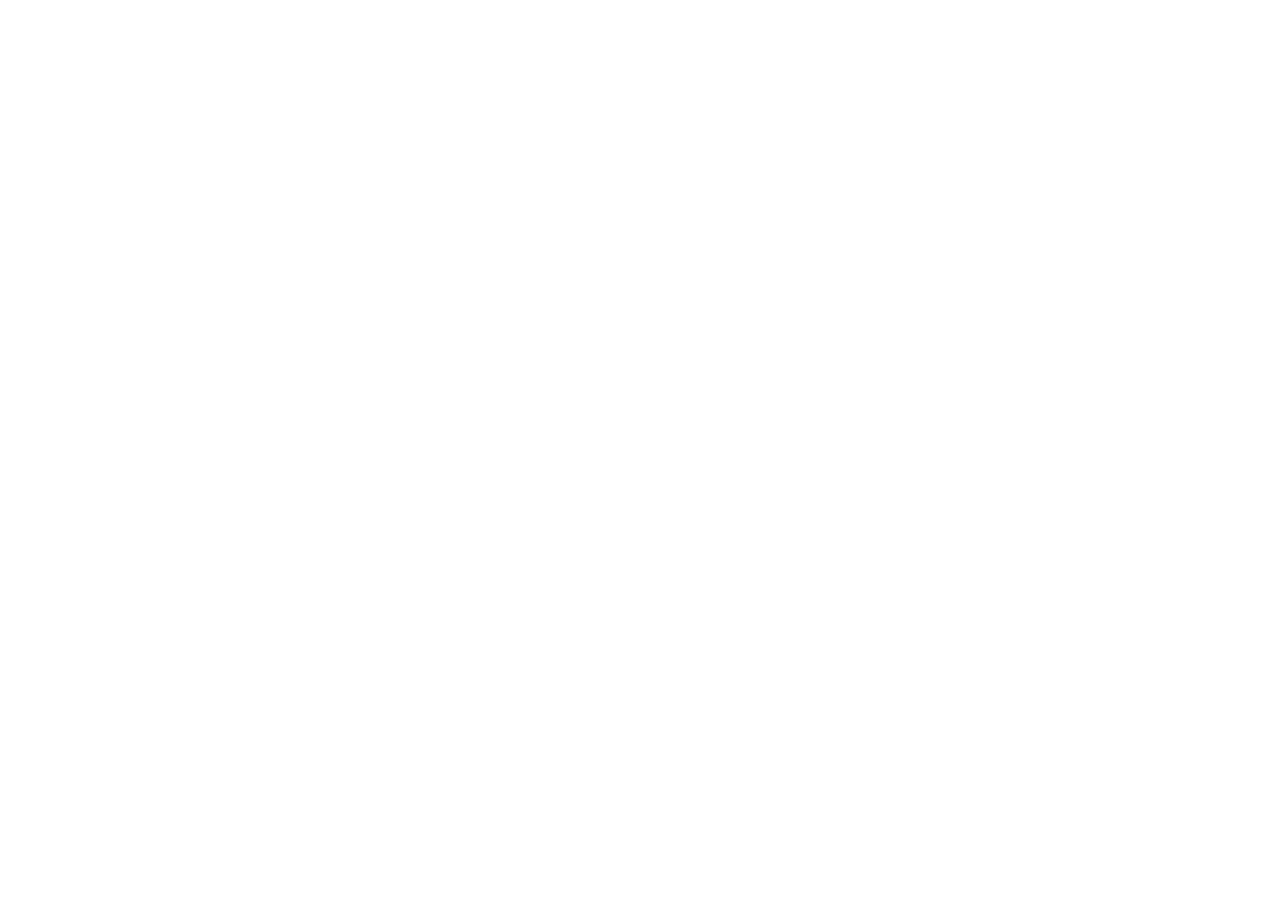
==== Assignments/Resume/index.html @ 6f41586a "Add index.html in Resume in Assignments" ====
<!DOCTYPE html>
<html lang="en">

<head>
    <meta charset="UTF-8">
    <meta http-equiv="X-UA-Compatible" content="IE=edge">
    <meta name="viewport" content="width=device-width, initial-scale=1.0">
    <title>Document</title>
</head>

<body>

</body>

</html>
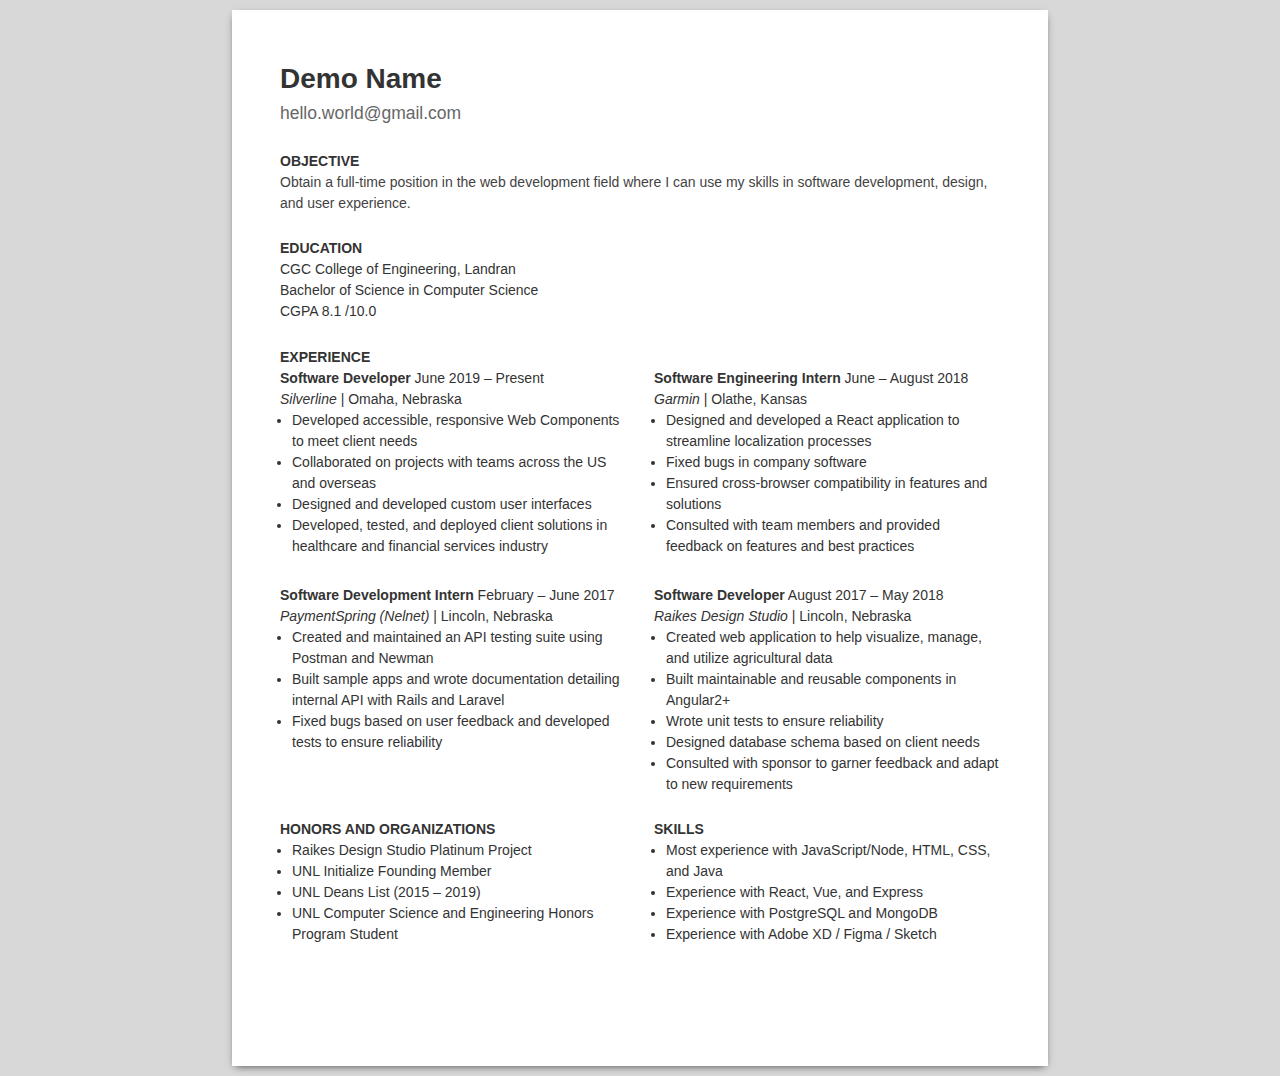
==== commit efb5a4e4: "Completed Resume Assignment" ====
--- a/Assignments/Resume/index.html
+++ b/Assignments/Resume/index.html
@@ -6,10 +6,166 @@
     <meta http-equiv="X-UA-Compatible" content="IE=edge">
     <meta name="viewport" content="width=device-width, initial-scale=1.0">
     <title>Document</title>
+    <link rel="stylesheet" href="styles.css">
 </head>
 
 <body>
-
+    <main>
+        <header>
+            <h1>Demo Name</h1>
+            <div class="contact-info">
+                <span>hello.world@gmail.com</span>
+            </div>
+            <div class="contact-info"></div>
+        </header>
+        <section class="content-section">
+            <h1>Objective</h1>
+            <p>
+                Obtain a full-time position in the web development field where I can
+                use my skills in software development, design, and user experience.
+            </p>
+        </section>
+        <section class="content-section">
+            <h1>Education</h1>
+            <div>CGC College of Engineering, Landran</div>
+            <div>Bachelor of Science in Computer Science</div>
+            <div>CGPA 8.1 /10.0 </div>
+        </section>
+        <section class="content-section">
+            <h1>Experience</h1>
+            <div class="multicolumn">
+                <div class="experience-container">
+                    <h2>
+                        <span class="heavy-text">Software Developer</span> June 2019 –
+                        Present
+                    </h2>
+                    <div>
+                        <span class="italic-text">Silverline</span> | Omaha, Nebraska
+                    </div>
+                    <ul>
+                        <li>
+                            Developed accessible, responsive Web Components to meet client
+                            needs
+                        </li>
+                        <li>
+                            Collaborated on projects with teams across the US and overseas
+                        </li>
+                        <li>
+                            Designed and developed custom user interfaces
+                        </li>
+                        <li>
+                            Developed, tested, and deployed client solutions in healthcare
+                            and financial services industry
+                        </li>
+                    </ul>
+                </div>
+                <div class="experience-container">
+                    <h2>
+                        <span class="heavy-text">Software Engineering Intern</span> June –
+                        August 2018
+                    </h2>
+                    <div><span class="italic-text">Garmin</span> | Olathe, Kansas</div>
+                    <ul>
+                        <li>
+                            Designed and developed a React application to streamline
+                            localization processes
+                        </li>
+                        <li>
+                            Fixed bugs in company software
+                        </li>
+                        <li>
+                            Ensured cross-browser compatibility in features and solutions
+                        </li>
+                        <li>
+                            Consulted with team members and provided feedback on features
+                            and best practices
+                        </li>
+                    </ul>
+                </div>
+                <div class="experience-container">
+                    <h2>
+                        <span class="heavy-text">Software Development Intern</span>
+                        February – June 2017
+                    </h2>
+                    <div>
+                        <span class="italic-text">PaymentSpring (Nelnet)</span> | Lincoln,
+                        Nebraska
+                    </div>
+                    <ul>
+                        <li>
+                            Created and maintained an API testing suite using Postman and
+                            Newman
+                        </li>
+                        <li>
+                            Built sample apps and wrote documentation detailing internal API
+                            with Rails and Laravel
+                        </li>
+                        <li>
+                            Fixed bugs based on user feedback and developed tests to ensure
+                            reliability
+                        </li>
+                    </ul>
+                </div>
+                <div class="experience-container">
+                    <h2>
+                        <span class="heavy-text">Software Developer</span> August 2017 –
+                        May 2018
+                    </h2>
+                    <div>
+                        <span class="italic-text">Raikes Design Studio</span> | Lincoln,
+                        Nebraska
+                    </div>
+                    <ul>
+                        <li>
+                            Created web application to help visualize, manage, and utilize
+                            agricultural data
+                        </li>
+                        <li>
+                            Built maintainable and reusable components in Angular2+
+                        </li>
+                        <li>
+                            Wrote unit tests to ensure reliability
+                        </li>
+                        <li>
+                            Designed database schema based on client needs
+                        </li>
+                        <li>
+                            Consulted with sponsor to garner feedback and adapt to new
+                            requirements
+                        </li>
+                    </ul>
+                </div>
+            </div>
+        </section>
+        <section class="content-section">
+            <div class="multicolumn">
+                <section>
+                    <h1>Honors and Organizations</h1>
+                    <ul>
+                        <li>Raikes Design Studio Platinum Project</li>
+                        <li>UNL Initialize Founding Member</li>
+                        <li>UNL Deans List (2015 – 2019)</li>
+                        <li>
+                            UNL Computer Science and Engineering Honors Program Student
+                        </li>
+                    </ul>
+                </section>
+                <section>
+                    <h1>Skills</h1>
+                    <ul>
+                        <li>
+                            Most experience with JavaScript/Node, HTML, CSS, and Java
+                        </li>
+                        <li>
+                            Experience with React, Vue, and Express
+                        </li>
+                        <li>Experience with PostgreSQL and MongoDB</li>
+                        <li>Experience with Adobe XD / Figma / Sketch</li>
+                    </ul>
+                </section>
+            </div>
+        </section>
+    </main>
 </body>
 
 </html>--- a/Assignments/Resume/styles.css
+++ b/Assignments/Resume/styles.css
@@ -0,0 +1,98 @@
+:root {
+    font-size: 14px;
+  }
+  body {
+    background-color: rgb(216, 216, 216);
+    line-height: 1.5;
+    margin: 10px auto;
+    max-width: 1200px;
+  }
+  main {
+    margin: 0 auto;
+    box-sizing: border-box;
+    padding: 0.5in;
+    width: 8.5in;
+    height: 11in;
+    background-color: white;
+    box-shadow: 0 3px 8px -3px rgba(0, 0, 0, 0.7);
+    font-family: "Source Serif Pro", "Cambria", "Charter", "Georgia", sans-serif;
+    color: hsl(0, 0%, 20%);
+  }
+  
+  h1,
+  h2,
+  p,
+  ul {
+    margin: 0;
+  }
+  
+  ul {
+    padding-left: 12px;
+  }
+  
+  .contact-info {
+    display: flex;
+    color: hsl(0, 0%, 40%);
+    font-size: 1.25rem;
+  }
+  
+  .contact-info span::after {
+    content: "|";
+    margin: 0 4px;
+  }
+  
+  .contact-info span:last-child::after {
+    content: none;
+  }
+  
+  .content-section {
+    margin-top: 1.75rem;
+  }
+  
+  .content-section h1 {
+    font-size: 1rem;
+    text-transform: uppercase;
+  }
+  
+  .content-section p {
+    color: #434343;
+  }
+  
+  .multicolumn {
+    display: grid;
+    grid-template-columns: 1fr 1fr;
+    gap: 2rem;
+  }
+  
+  .experience-container h2 {
+    font-weight: normal;
+    font-size: 1rem;
+  }
+  
+  .heavy-text {
+    font-weight: bold;
+  }
+  
+  .italic-text {
+    font-style: italic;
+  }
+  
+  @media print {
+    html {
+      height: 11in;
+      width: 8.5in;
+      overflow: hidden;
+    }
+  
+    body {
+      margin: 0;
+    }
+  
+    main {
+      width: 100%;
+      box-shadow: none;
+    }
+  
+    button {
+      display: none;
+    }